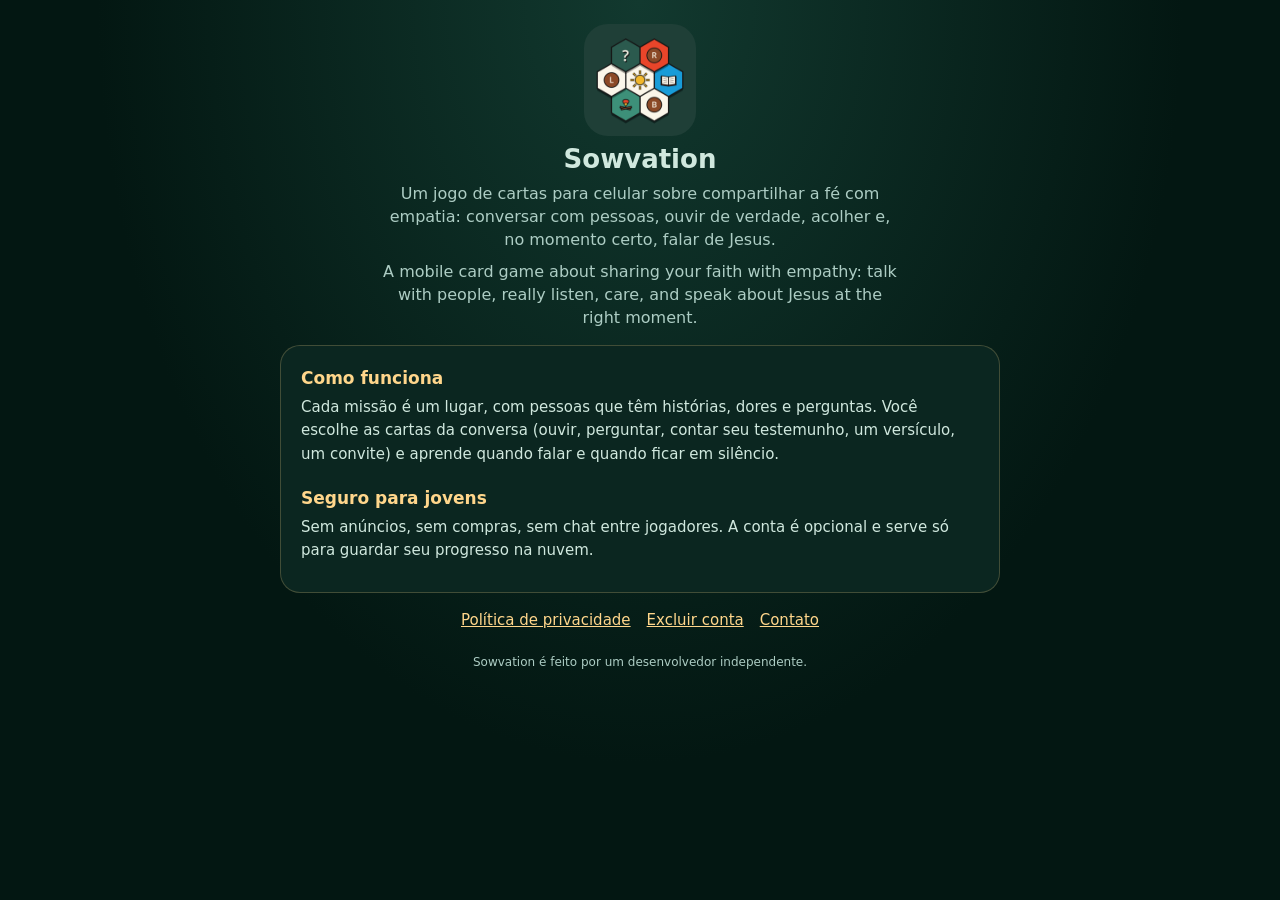
==== sowvation/index.html @ 91b23524 "Sowvation: home, privacy policy and account deletion pages Co-Authored-By: Claude Opus 5.5 <noreply@" ====
<!doctype html>
<html lang="pt-BR">
<head>
<meta charset="utf-8"><meta name="viewport" content="width=device-width, initial-scale=1">
<title>Sowvation</title>
<meta name="description" content="Um jogo de cartas sobre ouvir as pessoas, acolher e falar de Jesus com empatia.">
<link rel="stylesheet" href="style.css">
</head>
<body>
<main>
  <img class="logo" src="logo.png" alt="Sowvation">
  <h1>Sowvation</h1>
  <p class="tag">Um jogo de cartas para celular sobre compartilhar a fé com empatia: conversar com pessoas, ouvir de verdade, acolher e, no momento certo, falar de Jesus.</p>
  <p class="tag" lang="en">A mobile card game about sharing your faith with empathy: talk with people, really listen, care, and speak about Jesus at the right moment.</p>
  <div class="card">
    <h2>Como funciona</h2>
    <p>Cada missão é um lugar, com pessoas que têm histórias, dores e perguntas. Você escolhe as cartas da conversa (ouvir, perguntar, contar seu testemunho, um versículo, um convite) e aprende quando falar e quando ficar em silêncio.</p>
    <h2>Seguro para jovens</h2>
    <p>Sem anúncios, sem compras, sem chat entre jogadores. A conta é opcional e serve só para guardar seu progresso na nuvem.</p>
  </div>
  <nav class="links">
    <a href="privacidade.html">Política de privacidade</a>
    <a href="excluir-conta.html">Excluir conta</a>
    <a href="mailto:aasmarques93@gmail.com">Contato</a>
  </nav>
  <small>Sowvation é feito por um desenvolvedor independente.</small>
</main>
</body>
</html>
---- sowvation/style.css ----
:root { --bg: #031712; --card: #0b2620; --line: rgba(255,214,139,.22); --gold: #ffd68b; --text: #d0e8de; --muted: #adcdc4; }
* { box-sizing: border-box; }
body { margin: 0; min-height: 100vh; background: radial-gradient(ellipse at top, #12392f 0%, var(--bg) 60%); background-color: var(--bg);
  color: var(--text); font-family: -apple-system, "SF Pro Display", system-ui, sans-serif; padding: 24px 16px; }
main { width: 100%; max-width: 720px; margin: 0 auto; }
img.logo { width: 112px; display: block; margin: 0 auto 8px; border-radius: 24px; }
h1 { font-size: 26px; text-align: center; margin: 4px 0 8px; }
.tag { text-align: center; color: var(--muted); font-size: 16px; line-height: 1.45; margin: 0 auto 8px; max-width: 520px; }
nav.lang { text-align: center; margin: 4px 0 8px; font-size: 14px; }
.card { background: var(--card); border: 1px solid var(--line); border-radius: 20px; padding: 22px 20px; margin-top: 16px; }
h2 { font-size: 17px; color: var(--gold); margin: 22px 0 6px; }
.card > h2:first-child { margin-top: 0; }
p, li { color: var(--text); font-size: 15px; line-height: 1.55; margin: 8px 0; }
ul { padding-left: 20px; margin: 6px 0; }
a { color: var(--gold); }
.links { display: flex; flex-wrap: wrap; gap: 8px 16px; justify-content: center; margin-top: 18px; font-size: 15px; }
small { display: block; color: var(--muted); font-size: 12px; margin-top: 24px; text-align: center; line-height: 1.5; }
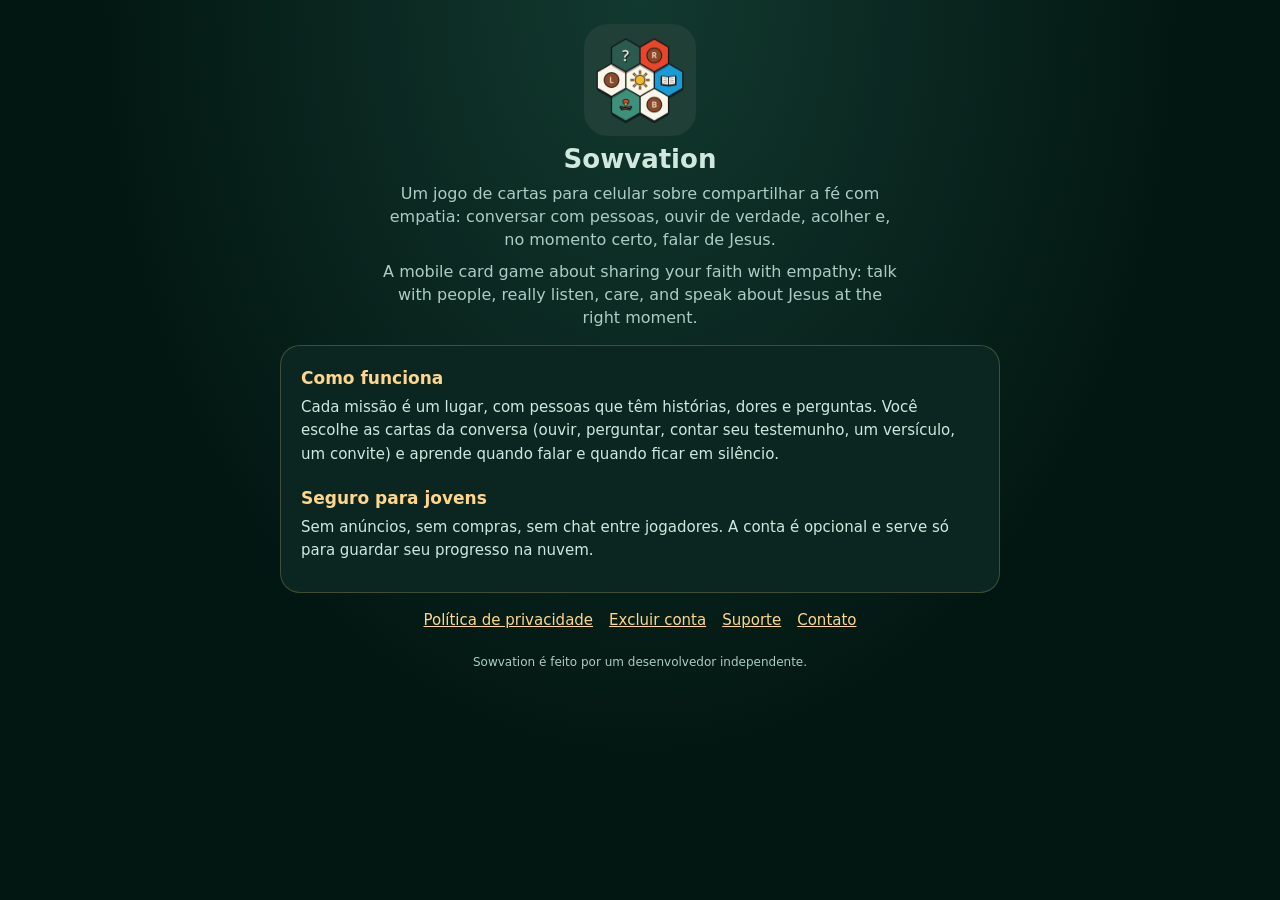
==== commit 3d12c934: "Sowvation: support page, project contact email Co-Authored-By: Claude Opus 5.5 <noreply@anthropic.co" ====
--- a/sowvation/index.html
+++ b/sowvation/index.html
@@ -21,7 +21,8 @@
   <nav class="links">
     <a href="privacidade.html">Política de privacidade</a>
     <a href="excluir-conta.html">Excluir conta</a>
-    <a href="mailto:aasmarques93@gmail.com">Contato</a>
+    <a href="suporte.html">Suporte</a>
+    <a href="mailto:sowvation@gmail.com">Contato</a>
   </nav>
   <small>Sowvation é feito por um desenvolvedor independente.</small>
 </main>
